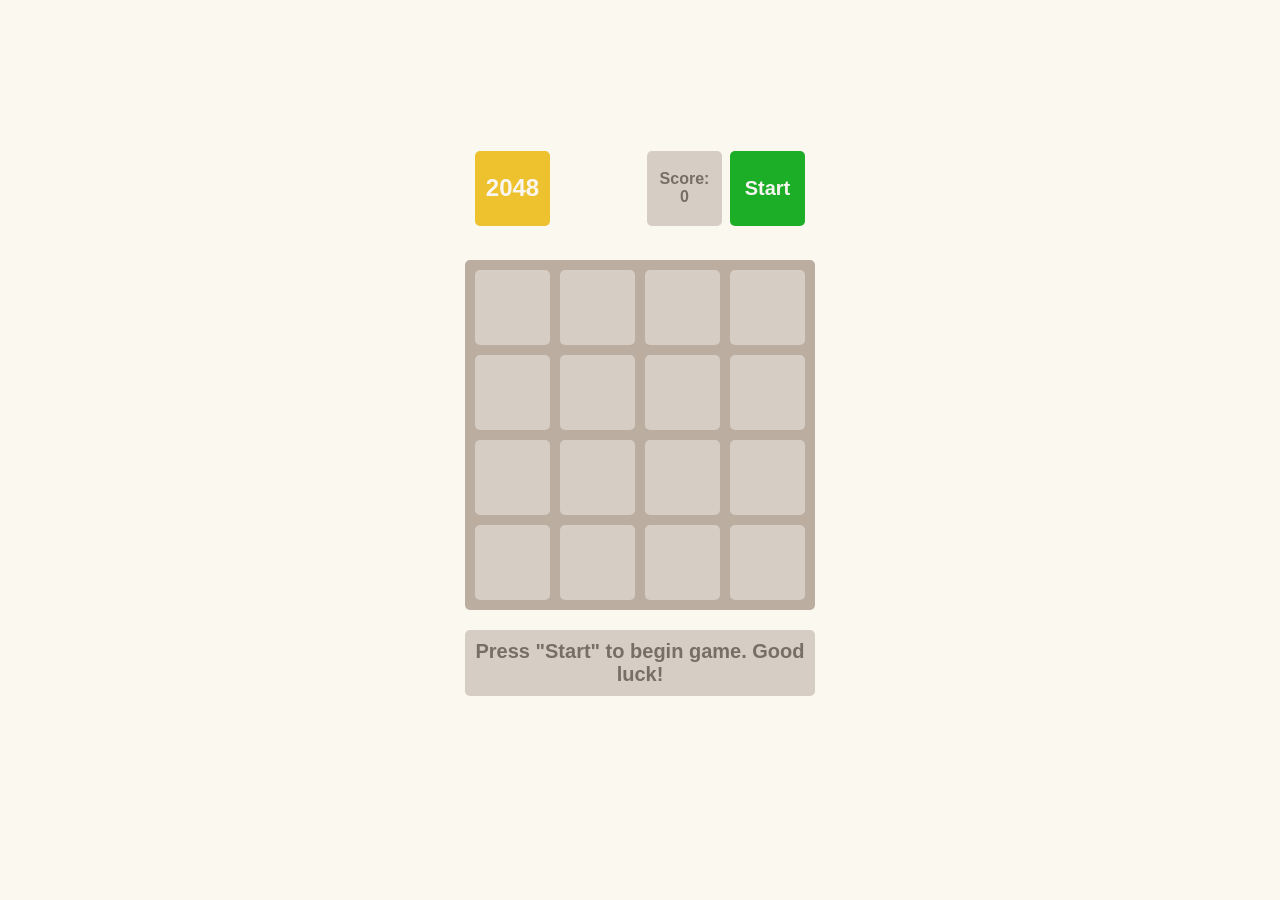
==== src/index.html @ 7f7ffb8f "wrote first code" ====
<!doctype html>
<html lang="en">
  <head>
    <meta charset="UTF-8" />
    <meta
      name="viewport"
      content="width=device-width, initial-scale=1.0"
    />
    <title>2048</title>
    <link
      rel="stylesheet"
      href="./styles/main.css"
    />
  </head>
  <body>
    <div class="container">
      <div class="game-header">
        <h1>2048</h1>
        <div class="controls">
          <p class="info">
            Score:
            <span class="game-score">0</span>
          </p>
          <button class="button start">Start</button>
        </div>
      </div>

      <table class="game-field">
        <tbody>
          <tr class="field-row">
            <td class="field-cell"></td>
            <td class="field-cell"></td>
            <td class="field-cell"></td>
            <td class="field-cell"></td>
          </tr>

          <tr class="field-row">
            <td class="field-cell"></td>
            <td class="field-cell"></td>
            <td class="field-cell"></td>
            <td class="field-cell"></td>
          </tr>

          <tr class="field-row">
            <td class="field-cell"></td>
            <td class="field-cell"></td>
            <td class="field-cell"></td>
            <td class="field-cell"></td>
          </tr>

          <tr class="field-row">
            <td class="field-cell"></td>
            <td class="field-cell"></td>
            <td class="field-cell"></td>
            <td class="field-cell"></td>
          </tr>
        </tbody>
      </table>

      <div class="message-container">
        <p class="message message-lose hidden">You lose! Restart the game?</p>
        <p class="message message-win hidden">Winner! Congrats! You did it!</p>
        <p class="message message-start">
          Press "Start" to begin game. Good luck!
        </p>
      </div>
    </div>
    <script src="scripts/main.js"></script>
  </body>
</html>
---- src/styles/main.css ----
body {
  margin: 0;
  display: flex;
  align-items: center;
  justify-content: center;
  min-height: 100vh;
  background: #fbf8ef;
  font-family: sans-serif;
  font-size: 24px;
  font-weight: 900;
}

.field-cell {
  background: #d6cdc4;
  width: 75px;
  height: 75px;
  border-radius: 5px;
  color: #776e65;
  box-sizing: border-box;
  text-align: center;
  vertical-align: center;
  -webkit-user-select: none;
     -moz-user-select: none;
          user-select: none;
}
.field-cell--2 {
  background: #eee4da;
}
.field-cell--4 {
  background: #ede0c8;
}
.field-cell--8 {
  background: #f2b179;
  color: #f9f6f2;
}
.field-cell--16 {
  background: #f59563;
  color: #f9f6f2;
}
.field-cell--32 {
  background: #f67c5f;
  color: #f9f6f2;
}
.field-cell--64 {
  background: #f65e3b;
  color: #f9f6f2;
}
.field-cell--128 {
  background: #edcf72;
  color: #f9f6f2;
}
.field-cell--256 {
  background: #edcc61;
  color: #f9f6f2;
}
.field-cell--512 {
  background: #edc850;
  color: #f9f6f2;
}
.field-cell--1024 {
  background: #edc53f;
  color: #f9f6f2;
}
.field-cell--2048 {
  background: #edc22e;
  color: #f9f6f2;
}

.game-field {
  background: #bbada0;
  border-spacing: 10px;
  border-radius: 5px;
}

.game-header {
  display: flex;
  width: 100%;
  justify-content: space-between;
  margin-bottom: 24px;
  padding: 10px;
  box-sizing: border-box;
}

h1 {
  background: #edc22e;
  color: #f9f6f2;
  width: 75px;
  height: 75px;
  font-size: 24px;
  border-radius: 5px;
  display: flex;
  align-items: center;
  justify-content: center;
  box-sizing: border-box;
  margin: 0;
}

.info {
  display: flex;
  flex-direction: column;
  align-items: center;
  justify-content: center;
  background: #d6cdc4;
  width: 75px;
  height: 75px;
  border-radius: 5px;
  color: #776e65;
  box-sizing: border-box;
  font-size: 16px;
  margin: 0 8px 0 0;
}

.controls {
  display: flex;
}

.button {
  border: none;
  border-radius: 5px;
  cursor: pointer;
  color: #f9f6f2;
  font-family: sans-serif;
  font-weight: 700;
  font-size: 16px;
  width: 75px;
  height: 75px;
  transition: 0.25s ease background;
}

.start {
  background: #1dae28;
  font-size: 20px;
}
.start:hover {
  background: #179921;
}

.restart {
  background: #f1b2b2;
}
.restart:hover {
  background: #f87474;
}

.message {
  box-sizing: border-box;
  width: 100%;
  background: #d6cdc4;
  color: #776e65;
  padding: 10px;
  text-align: center;
  border-radius: 5px;
  font-size: 20px;
}

.hidden {
  display: none;
}

.container {
  display: flex;
  flex-direction: column;
  align-items: center;
  width: 350px;
}

.message-win {
  background: #edc22e;
  color: #f9f6f2;
}

.message-container {
  width: 100%;
  height: 150px;
}/*# sourceMappingURL=main.css.map */
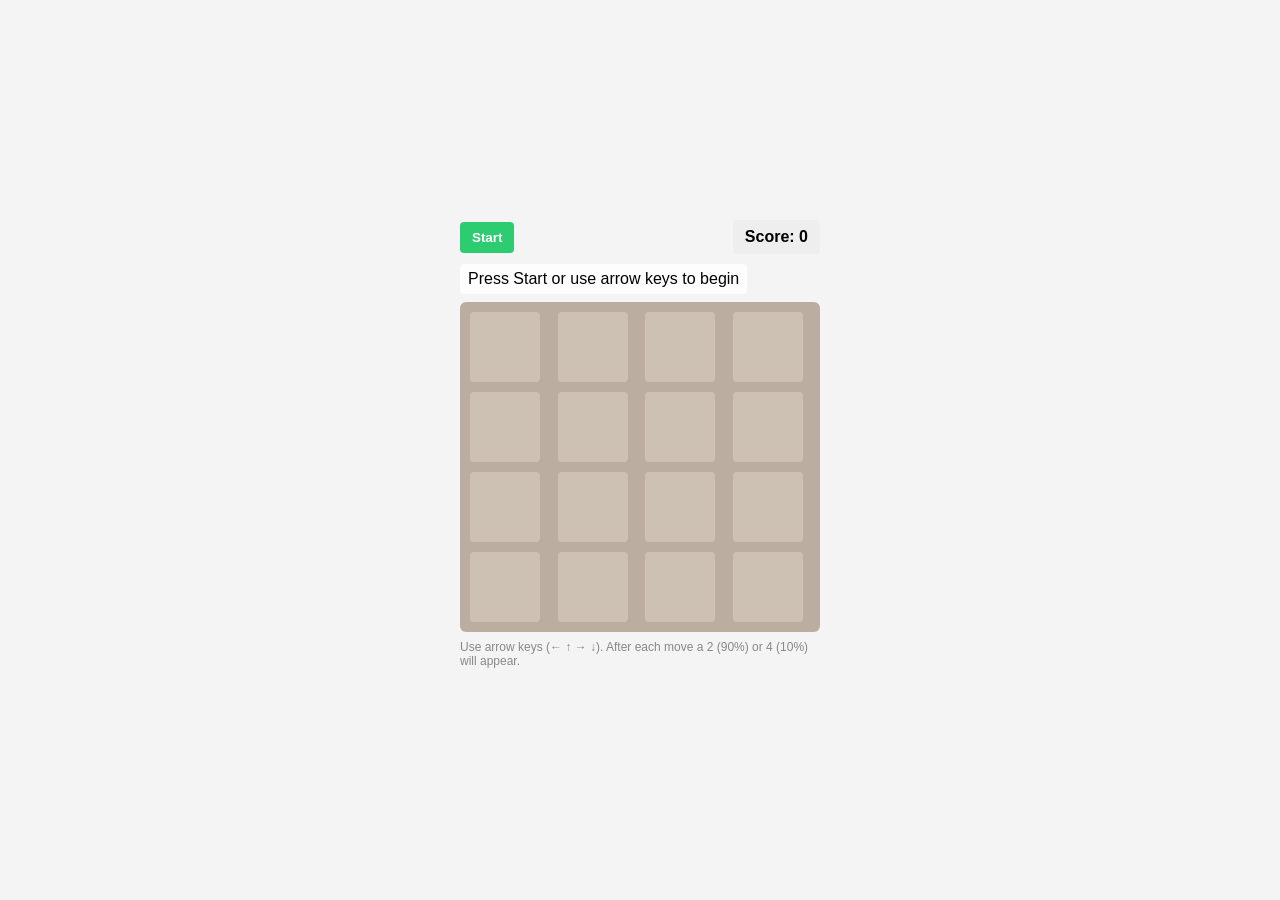
==== commit a2760f10: "test" ====
--- a/src/index.html
+++ b/src/index.html
@@ -1,70 +1,52 @@
 <!doctype html>
-<html lang="en">
-  <head>
-    <meta charset="UTF-8" />
-    <meta
-      name="viewport"
-      content="width=device-width, initial-scale=1.0"
-    />
-    <title>2048</title>
-    <link
-      rel="stylesheet"
-      href="./styles/main.css"
-    />
-  </head>
-  <body>
-    <div class="container">
-      <div class="game-header">
-        <h1>2048</h1>
-        <div class="controls">
-          <p class="info">
-            Score:
-            <span class="game-score">0</span>
-          </p>
-          <button class="button start">Start</button>
-        </div>
-      </div>
+<html lang="uk">
+<head>
+  <meta charset="utf-8" />
+  <meta name="viewport" content="width=device-width,initial-scale=1" />
+  <title>2048 — Demo</title>
 
-      <table class="game-field">
-        <tbody>
-          <tr class="field-row">
-            <td class="field-cell"></td>
-            <td class="field-cell"></td>
-            <td class="field-cell"></td>
-            <td class="field-cell"></td>
-          </tr>
+  <link rel="stylesheet" href="styles/main.css">
+</head>
+<body>
+  <div class="game">
+    <div class="controls">
+      <button id="mainButton" class="btn start">Start</button>
+      <div class="score">Score: <span id="score">0</span></div>
+    </div>
 
-          <tr class="field-row">
-            <td class="field-cell"></td>
-            <td class="field-cell"></td>
-            <td class="field-cell"></td>
-            <td class="field-cell"></td>
-          </tr>
+    <div class="messages">
+      <span id="startMessage" class="message">Press Start or use arrow keys to begin</span>
+      <span id="winMessage" class="message hidden">You win! 🎉</span>
+      <span id="gameOverMessage" class="message hidden">Game over 😞</span>
+    </div>
 
-          <tr class="field-row">
-            <td class="field-cell"></td>
-            <td class="field-cell"></td>
-            <td class="field-cell"></td>
-            <td class="field-cell"></td>
-          </tr>
+    <div id="board" class="board">
+      <div class="cell" data-row="0" data-col="0"></div>
+      <div class="cell" data-row="0" data-col="1"></div>
+      <div class="cell" data-row="0" data-col="2"></div>
+      <div class="cell" data-row="0" data-col="3"></div>
 
-          <tr class="field-row">
-            <td class="field-cell"></td>
-            <td class="field-cell"></td>
-            <td class="field-cell"></td>
-            <td class="field-cell"></td>
-          </tr>
-        </tbody>
-      </table>
+      <div class="cell" data-row="1" data-col="0"></div>
+      <div class="cell" data-row="1" data-col="1"></div>
+      <div class="cell" data-row="1" data-col="2"></div>
+      <div class="cell" data-row="1" data-col="3"></div>
 
-      <div class="message-container">
-        <p class="message message-lose hidden">You lose! Restart the game?</p>
-        <p class="message message-win hidden">Winner! Congrats! You did it!</p>
-        <p class="message message-start">
-          Press "Start" to begin game. Good luck!
-        </p>
-      </div>
+      <div class="cell" data-row="2" data-col="0"></div>
+      <div class="cell" data-row="2" data-col="1"></div>
+      <div class="cell" data-row="2" data-col="2"></div>
+      <div class="cell" data-row="2" data-col="3"></div>
+
+      <div class="cell" data-row="3" data-col="0"></div>
+      <div class="cell" data-row="3" data-col="1"></div>
+      <div class="cell" data-row="3" data-col="2"></div>
+      <div class="cell" data-row="3" data-col="3"></div>
     </div>
-    <script src="scripts/main.js"></script>
-  </body>
-</html>
+
+    <p class="hint">
+      Use arrow keys (← ↑ → ↓). After each move a 2 (90%) or 4 (10%) will appear.
+    </p>
+  </div>
+
+  <script type="module" src="./scripts/main.js"></script>
+</body>
+</html>
--- a/src/styles/main.css
+++ b/src/styles/main.css
@@ -1,175 +1,101 @@
 body {
-  margin: 0;
+  font-family: Arial, sans-serif;
   display: flex;
+  min-height: 100vh;
   align-items: center;
   justify-content: center;
-  min-height: 100vh;
-  background: #fbf8ef;
-  font-family: sans-serif;
-  font-size: 24px;
-  font-weight: 900;
-}
-
-.field-cell {
-  background: #d6cdc4;
-  width: 75px;
-  height: 75px;
-  border-radius: 5px;
-  color: #776e65;
-  box-sizing: border-box;
-  text-align: center;
-  vertical-align: center;
-  -webkit-user-select: none;
-     -moz-user-select: none;
-          user-select: none;
-}
-.field-cell--2 {
-  background: #eee4da;
-}
-.field-cell--4 {
-  background: #ede0c8;
-}
-.field-cell--8 {
-  background: #f2b179;
-  color: #f9f6f2;
-}
-.field-cell--16 {
-  background: #f59563;
-  color: #f9f6f2;
-}
-.field-cell--32 {
-  background: #f67c5f;
-  color: #f9f6f2;
-}
-.field-cell--64 {
-  background: #f65e3b;
-  color: #f9f6f2;
-}
-.field-cell--128 {
-  background: #edcf72;
-  color: #f9f6f2;
-}
-.field-cell--256 {
-  background: #edcc61;
-  color: #f9f6f2;
-}
-.field-cell--512 {
-  background: #edc850;
-  color: #f9f6f2;
-}
-.field-cell--1024 {
-  background: #edc53f;
-  color: #f9f6f2;
-}
-.field-cell--2048 {
-  background: #edc22e;
-  color: #f9f6f2;
-}
-
-.game-field {
-  background: #bbada0;
-  border-spacing: 10px;
-  border-radius: 5px;
-}
-
-.game-header {
-  display: flex;
-  width: 100%;
-  justify-content: space-between;
-  margin-bottom: 24px;
-  padding: 10px;
-  box-sizing: border-box;
-}
-
-h1 {
-  background: #edc22e;
-  color: #f9f6f2;
-  width: 75px;
-  height: 75px;
-  font-size: 24px;
-  border-radius: 5px;
-  display: flex;
-  align-items: center;
-  justify-content: center;
-  box-sizing: border-box;
+  background: #f4f4f4;
   margin: 0;
 }
 
-.info {
-  display: flex;
-  flex-direction: column;
-  align-items: center;
-  justify-content: center;
-  background: #d6cdc4;
-  width: 75px;
-  height: 75px;
-  border-radius: 5px;
-  color: #776e65;
-  box-sizing: border-box;
-  font-size: 16px;
-  margin: 0 8px 0 0;
+.game {
+  width: 360px;
 }
 
 .controls {
   display: flex;
+  justify-content: space-between;
+  align-items: center;
+  margin-bottom: 10px;
 }
 
-.button {
+.btn {
+  padding: 8px 12px;
   border: none;
-  border-radius: 5px;
   cursor: pointer;
-  color: #f9f6f2;
-  font-family: sans-serif;
-  font-weight: 700;
-  font-size: 16px;
-  width: 75px;
-  height: 75px;
-  transition: 0.25s ease background;
+  font-weight: 600;
+  border-radius: 4px;
 }
 
-.start {
-  background: #1dae28;
-  font-size: 20px;
-}
-.start:hover {
-  background: #179921;
+.btn.start {
+  background: #2ecc71;
+  color: white;
 }
 
-.restart {
-  background: #f1b2b2;
+.btn.restart {
+  background: #e74c3c;
+  color: white;
 }
-.restart:hover {
-  background: #f87474;
+
+.score {
+  background: #eee;
+  padding: 8px 12px;
+  border-radius: 4px;
+  font-weight: 600;
+}
+
+.messages {
+  margin: 8px 0;
+  min-height: 24px;
+}
+
+.hidden {
+  display: none !important;
+}
+
+.board {
+  background: #bbada0;
+  padding: 10px;
+  border-radius: 6px;
+  display: grid;
+  grid-template-columns: repeat(4, 1fr);
+  gap: 10px;
+}
+
+.cell {
+  width: 70px;
+  height: 70px;
+  background: rgba(238, 228, 218, 0.35);
+  display: flex;
+  align-items: center;
+  justify-content: center;
+  font-size: 20px;
+  font-weight: 700;
+  border-radius: 4px;
+  color: #776e65;
 }
 
 .message {
-  box-sizing: border-box;
-  width: 100%;
-  background: #d6cdc4;
-  color: #776e65;
-  padding: 10px;
-  text-align: center;
-  border-radius: 5px;
-  font-size: 20px;
+  padding: 6px 8px;
+  border-radius: 4px;
+  background: rgba(255, 255, 255, 0.8);
+  display: inline-block;
 }
 
-.hidden {
-  display: none;
-}
+.field-cell--2    { background: #eee4da; }
+.field-cell--4    { background: #ede0c8; }
+.field-cell--8    { background: #f2b179; color:white; }
+.field-cell--16   { background: #f59563; color:white; }
+.field-cell--32   { background: #f67c5f; color:white; }
+.field-cell--64   { background: #f65e3b; color:white; }
+.field-cell--128  { background:#edcf72; color:white; font-size:18px; }
+.field-cell--256  { background:#edcc61; color:white; font-size:18px; }
+.field-cell--512  { background:#edc850; color:white; font-size:18px; }
+.field-cell--1024 { background:#edc53f; color:white; font-size:16px; }
+.field-cell--2048 { background:#edc22e; color:white; font-size:16px; }
 
-.container {
-  display: flex;
-  flex-direction: column;
-  align-items: center;
-  width: 350px;
-}
-
-.message-win {
-  background: #edc22e;
-  color: #f9f6f2;
-}
-
-.message-container {
-  width: 100%;
-  height: 150px;
-}/*# sourceMappingURL=main.css.map */+.hint {
+  font-size: 12px;
+  color: #888;
+  margin-top: 8px;
+}
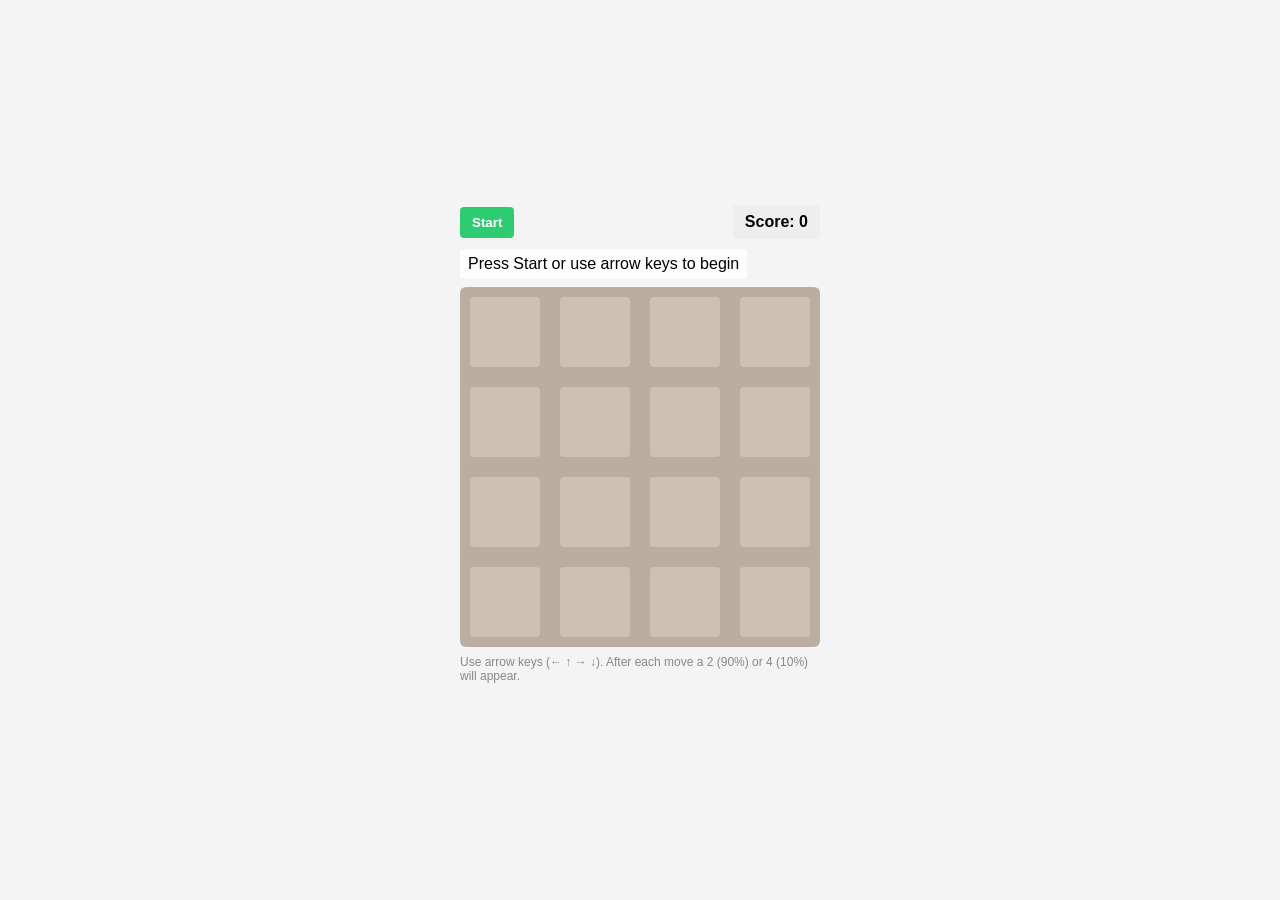
==== commit 737d30ee: "test 9" ====
--- a/src/index.html
+++ b/src/index.html
@@ -1,52 +1,157 @@
 <!doctype html>
 <html lang="uk">
-<head>
-  <meta charset="utf-8" />
-  <meta name="viewport" content="width=device-width,initial-scale=1" />
-  <title>2048 — Demo</title>
+  <head>
+    <meta charset="utf-8" />
+    <meta
+      name="viewport"
+      content="width=device-width,initial-scale=1"
+    />
+    <title>2048 — Demo</title>
 
-  <link rel="stylesheet" href="styles/main.css">
-</head>
-<body>
-  <div class="game">
-    <div class="controls">
-      <button id="mainButton" class="btn start">Start</button>
-      <div class="score">Score: <span id="score">0</span></div>
+    <link
+      rel="stylesheet"
+      href="styles/main.css"
+    />
+  </head>
+  <body>
+    <div class="game">
+      <div class="controls">
+        <button
+          id="mainButton"
+          class="button start"
+        >
+          Start
+        </button>
+        <div class="score">
+          Score:
+          <span
+            id="score"
+            class="game-score"
+          >
+            0
+          </span>
+        </div>
+      </div>
+
+      <div class="messages">
+        <span
+          id="startMessage"
+          class="message"
+        >
+          Press Start or use arrow keys to begin
+        </span>
+        <span
+          id="winMessage"
+          class="message hidden"
+        >
+          You win! 🎉
+        </span>
+        <span
+          id="gameOverMessage"
+          class="message hidden"
+        >
+          You lose! Restart the game?
+        </span>
+      </div>
+
+      <div
+        id="board"
+        class="board"
+      >
+        <div
+          class="cell"
+          data-row="0"
+          data-col="0"
+        ></div>
+        <div
+          class="cell"
+          data-row="0"
+          data-col="1"
+        ></div>
+        <div
+          class="cell"
+          data-row="0"
+          data-col="2"
+        ></div>
+        <div
+          class="cell"
+          data-row="0"
+          data-col="3"
+        ></div>
+
+        <div
+          class="cell"
+          data-row="1"
+          data-col="0"
+        ></div>
+        <div
+          class="cell"
+          data-row="1"
+          data-col="1"
+        ></div>
+        <div
+          class="cell"
+          data-row="1"
+          data-col="2"
+        ></div>
+        <div
+          class="cell"
+          data-row="1"
+          data-col="3"
+        ></div>
+
+        <div
+          class="cell"
+          data-row="2"
+          data-col="0"
+        ></div>
+        <div
+          class="cell"
+          data-row="2"
+          data-col="1"
+        ></div>
+        <div
+          class="cell"
+          data-row="2"
+          data-col="2"
+        ></div>
+        <div
+          class="cell"
+          data-row="2"
+          data-col="3"
+        ></div>
+
+        <div
+          class="cell"
+          data-row="3"
+          data-col="0"
+        ></div>
+        <div
+          class="cell"
+          data-row="3"
+          data-col="1"
+        ></div>
+        <div
+          class="cell"
+          data-row="3"
+          data-col="2"
+        ></div>
+        <div
+          class="cell"
+          data-row="3"
+          data-col="3"
+        ></div>
+      </div>
+
+      <p class="hint">
+        Use arrow keys (← ↑ → ↓). After each move a 2 (90%) or 4 (10%) will
+        appear.
+      </p>
     </div>
 
-    <div class="messages">
-      <span id="startMessage" class="message">Press Start or use arrow keys to begin</span>
-      <span id="winMessage" class="message hidden">You win! 🎉</span>
-      <span id="gameOverMessage" class="message hidden">Game over 😞</span>
-    </div>
-
-    <div id="board" class="board">
-      <div class="cell" data-row="0" data-col="0"></div>
-      <div class="cell" data-row="0" data-col="1"></div>
-      <div class="cell" data-row="0" data-col="2"></div>
-      <div class="cell" data-row="0" data-col="3"></div>
-
-      <div class="cell" data-row="1" data-col="0"></div>
-      <div class="cell" data-row="1" data-col="1"></div>
-      <div class="cell" data-row="1" data-col="2"></div>
-      <div class="cell" data-row="1" data-col="3"></div>
-
-      <div class="cell" data-row="2" data-col="0"></div>
-      <div class="cell" data-row="2" data-col="1"></div>
-      <div class="cell" data-row="2" data-col="2"></div>
-      <div class="cell" data-row="2" data-col="3"></div>
-
-      <div class="cell" data-row="3" data-col="0"></div>
-      <div class="cell" data-row="3" data-col="1"></div>
-      <div class="cell" data-row="3" data-col="2"></div>
-      <div class="cell" data-row="3" data-col="3"></div>
-    </div>
-
-    <p class="hint">
-      Use arrow keys (← ↑ → ↓). After each move a 2 (90%) or 4 (10%) will appear.
-    </p>
-  </div>
-
-  <script type="module" src="./scripts/main.js"></script>
-</body>
-</html>+    <script
+      type="module"
+      src="./scripts/main.js"
+    ></script>
+  </body>
+</html>
--- a/src/styles/main.css
+++ b/src/styles/main.css
@@ -1,11 +1,14 @@
 body {
-  font-family: Arial, sans-serif;
   display: flex;
-  min-height: 100vh;
   align-items: center;
   justify-content: center;
+
+  min-height: 100vh;
+  margin: 0;
+
+  font-family: Arial, sans-serif;
+
   background: #f4f4f4;
-  margin: 0;
 }
 
 .game {
@@ -14,39 +17,41 @@
 
 .controls {
   display: flex;
+  align-items: center;
   justify-content: space-between;
-  align-items: center;
   margin-bottom: 10px;
 }
 
-.btn {
+.button {
+  cursor: pointer;
+
   padding: 8px 12px;
   border: none;
-  cursor: pointer;
+  border-radius: 4px;
+
   font-weight: 600;
-  border-radius: 4px;
 }
 
-.btn.start {
+.button.start {
+  color: white;
   background: #2ecc71;
-  color: white;
 }
 
-.btn.restart {
+.button.restart {
+  color: white;
   background: #e74c3c;
-  color: white;
 }
 
 .score {
-  background: #eee;
   padding: 8px 12px;
   border-radius: 4px;
   font-weight: 600;
+  background: #eee;
 }
 
 .messages {
+  min-height: 24px;
   margin: 8px 0;
-  min-height: 24px;
 }
 
 .hidden {
@@ -54,48 +59,99 @@
 }
 
 .board {
-  background: #bbada0;
+  display: grid;
+  grid-template-columns: repeat(4, 1fr);
+  gap: 20px;
+
   padding: 10px;
   border-radius: 6px;
-  display: grid;
-  grid-template-columns: repeat(4, 1fr);
-  gap: 10px;
+
+  background: #bbada0;
 }
 
 .cell {
-  width: 70px;
-  height: 70px;
-  background: rgba(238, 228, 218, 0.35);
   display: flex;
   align-items: center;
   justify-content: center;
+
+  width: 70px;
+  height: 70px;
+  border-radius: 4px;
+
   font-size: 20px;
   font-weight: 700;
-  border-radius: 4px;
   color: #776e65;
+
+  background: rgba(238, 228, 218, 0.35);
 }
 
 .message {
+  display: inline-block;
   padding: 6px 8px;
   border-radius: 4px;
   background: rgba(255, 255, 255, 0.8);
-  display: inline-block;
 }
 
-.field-cell--2    { background: #eee4da; }
-.field-cell--4    { background: #ede0c8; }
-.field-cell--8    { background: #f2b179; color:white; }
-.field-cell--16   { background: #f59563; color:white; }
-.field-cell--32   { background: #f67c5f; color:white; }
-.field-cell--64   { background: #f65e3b; color:white; }
-.field-cell--128  { background:#edcf72; color:white; font-size:18px; }
-.field-cell--256  { background:#edcc61; color:white; font-size:18px; }
-.field-cell--512  { background:#edc850; color:white; font-size:18px; }
-.field-cell--1024 { background:#edc53f; color:white; font-size:16px; }
-.field-cell--2048 { background:#edc22e; color:white; font-size:16px; }
+.field-cell--2 {
+  background: #eee4da;
+}
+
+.field-cell--4 {
+  background: #ede0c8;
+}
+
+.field-cell--8 {
+  color: white;
+  background: #f2b179;
+}
+
+.field-cell--16 {
+  color: white;
+  background: #f59563;
+}
+
+.field-cell--32 {
+  color: white;
+  background: #f67c5f;
+}
+
+.field-cell--64 {
+  color: white;
+  background: #f65e3b;
+}
+
+.field-cell--128 {
+  font-size: 18px;
+  color: white;
+  background: #edcf72;
+}
+
+.field-cell--256 {
+  font-size: 18px;
+  color: white;
+  background: #edcc61;
+}
+
+.field-cell--512 {
+  font-size: 18px;
+  color: white;
+  background: #edc850;
+}
+
+.field-cell--1024 {
+  font-size: 16px;
+  color: white;
+  background: #edc53f;
+}
+
+.field-cell--2048 {
+  font-size: 16px;
+  color: white;
+  background: #edc22e;
+}
 
 .hint {
+  margin-top: 8px;
   font-size: 12px;
   color: #888;
-  margin-top: 8px;
-}+}
